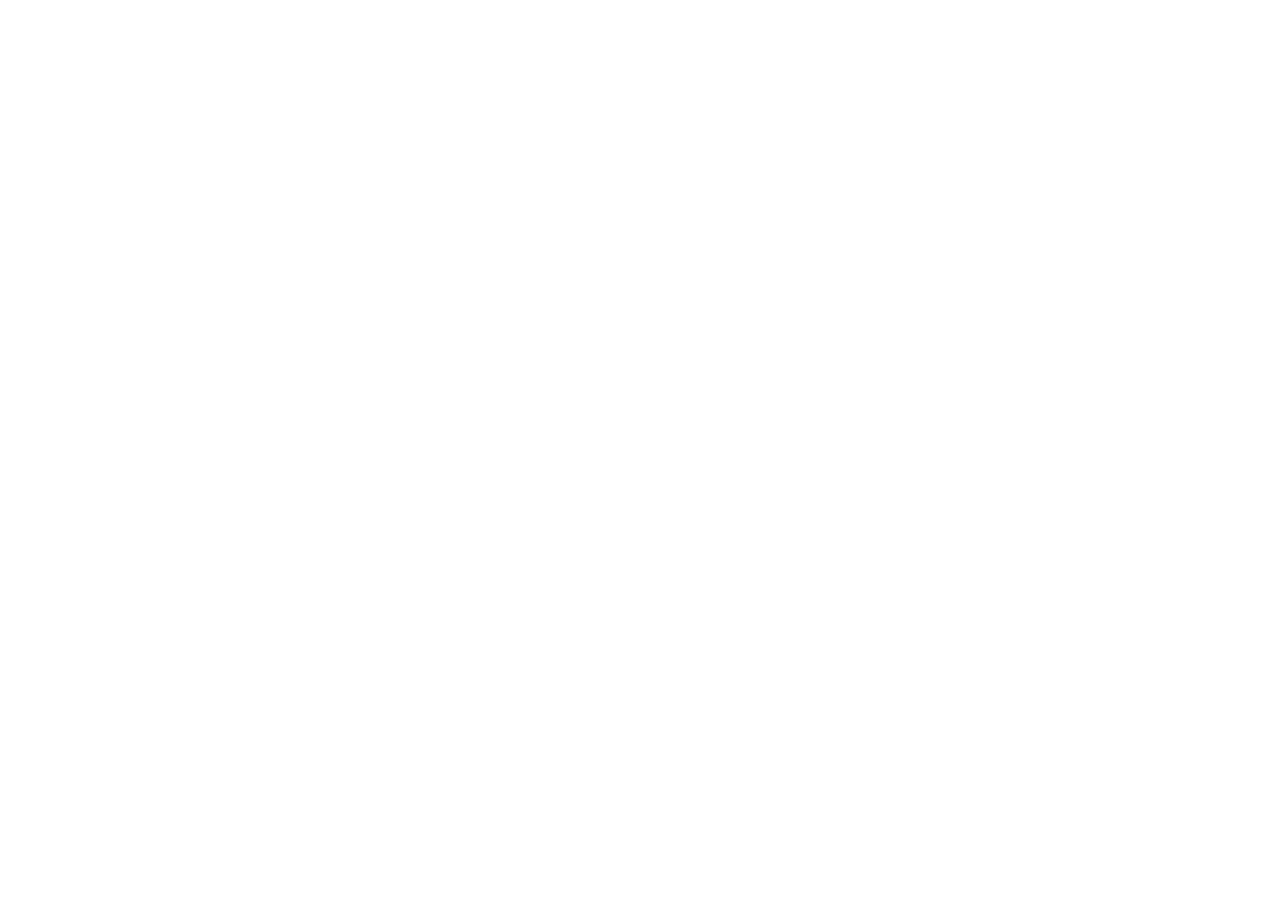
==== index.html @ 14a4708d "inicio de proyecto documentos" ====
<!DOCTYPE html>
<html lang="en">

<head>
    <meta charset="UTF-8">
    <meta http-equiv="X-UA-Compatible" content="IE=edge">
    <meta name="viewport" content="width=device-width, initial-scale=1.0">
    <title>Document</title>

    <link rel="stylesheet" href="css/normalize.css">
    <link rel="preconnect" href="https://fonts.gstatic.com">
    <link href="https://fonts.googleapis.com/css2?family=Staatliches&display=swap" rel="stylesheet">
    <link rel="stylesheet" href="css/estilos.css">
    
</head>

<body>

</body>

</html>
---- css/estilos.css ----
html{
    font-family: 'Staatliches', cursive;
}
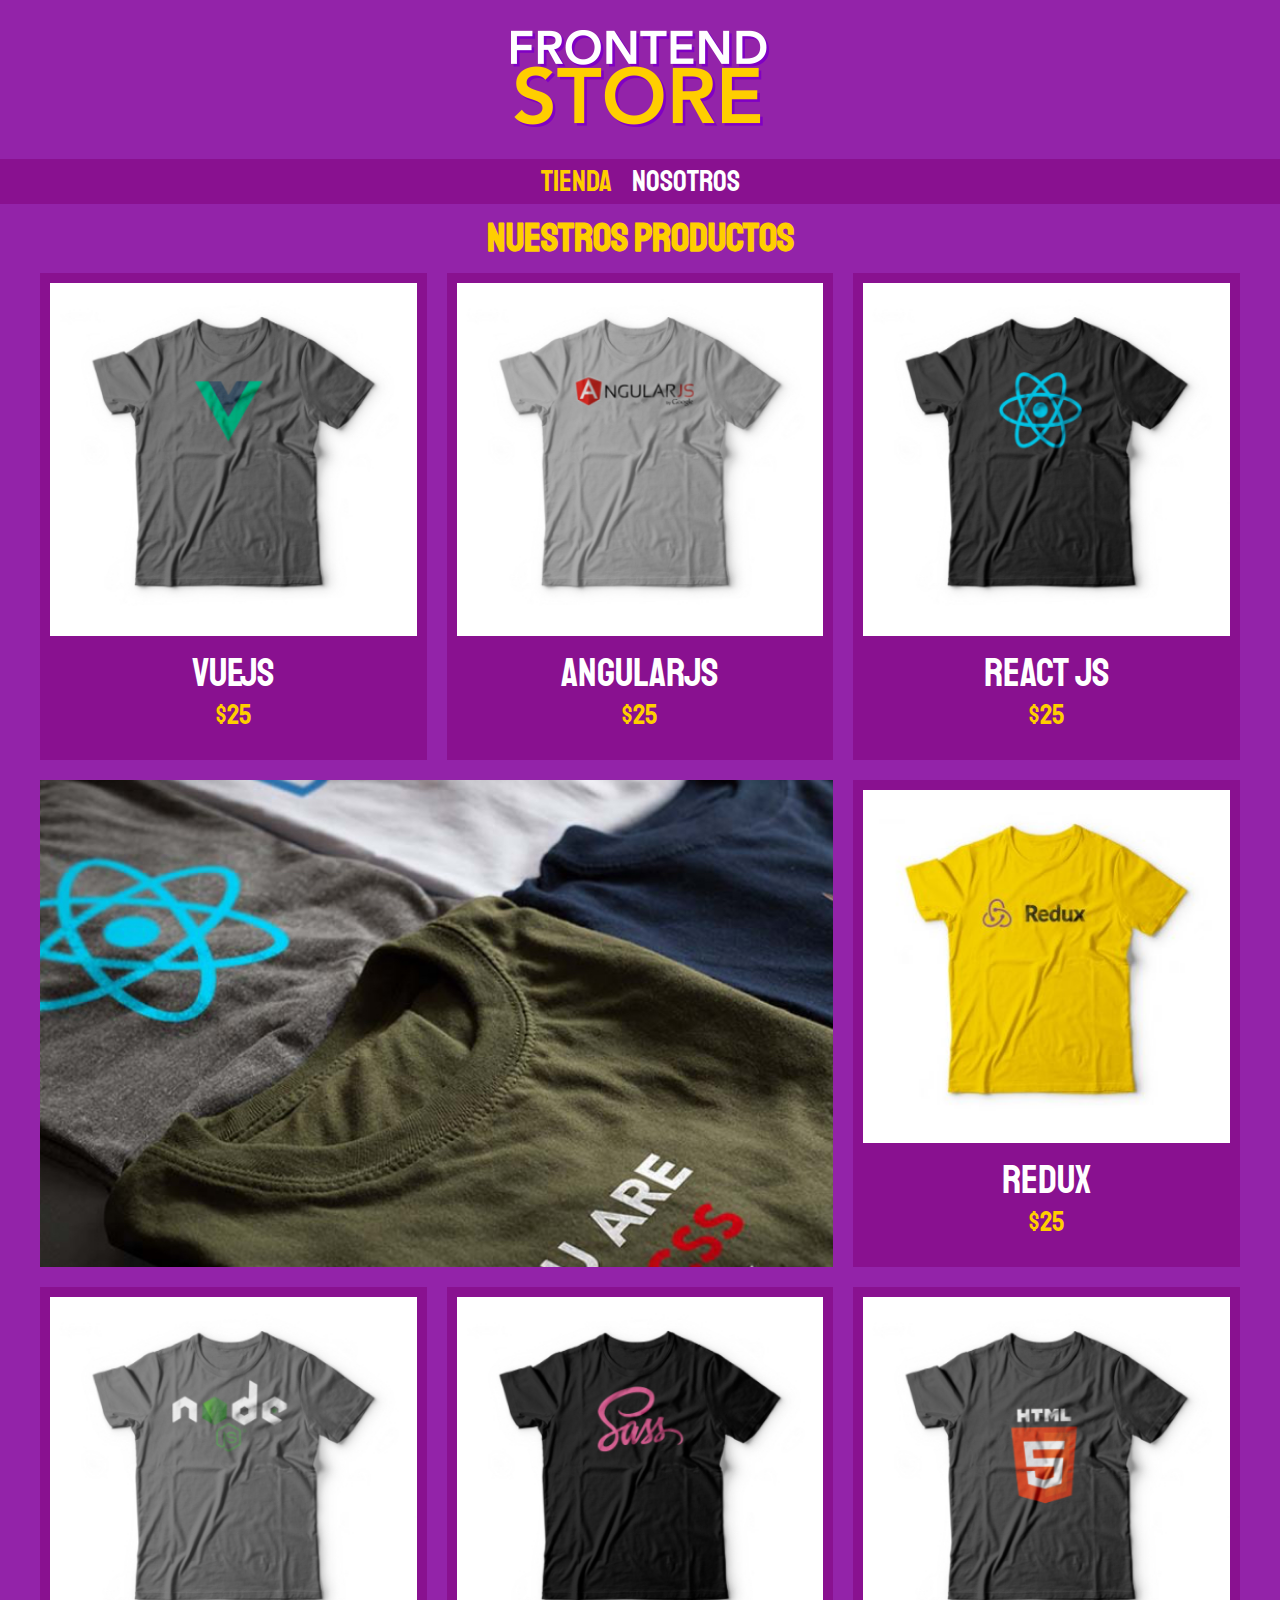
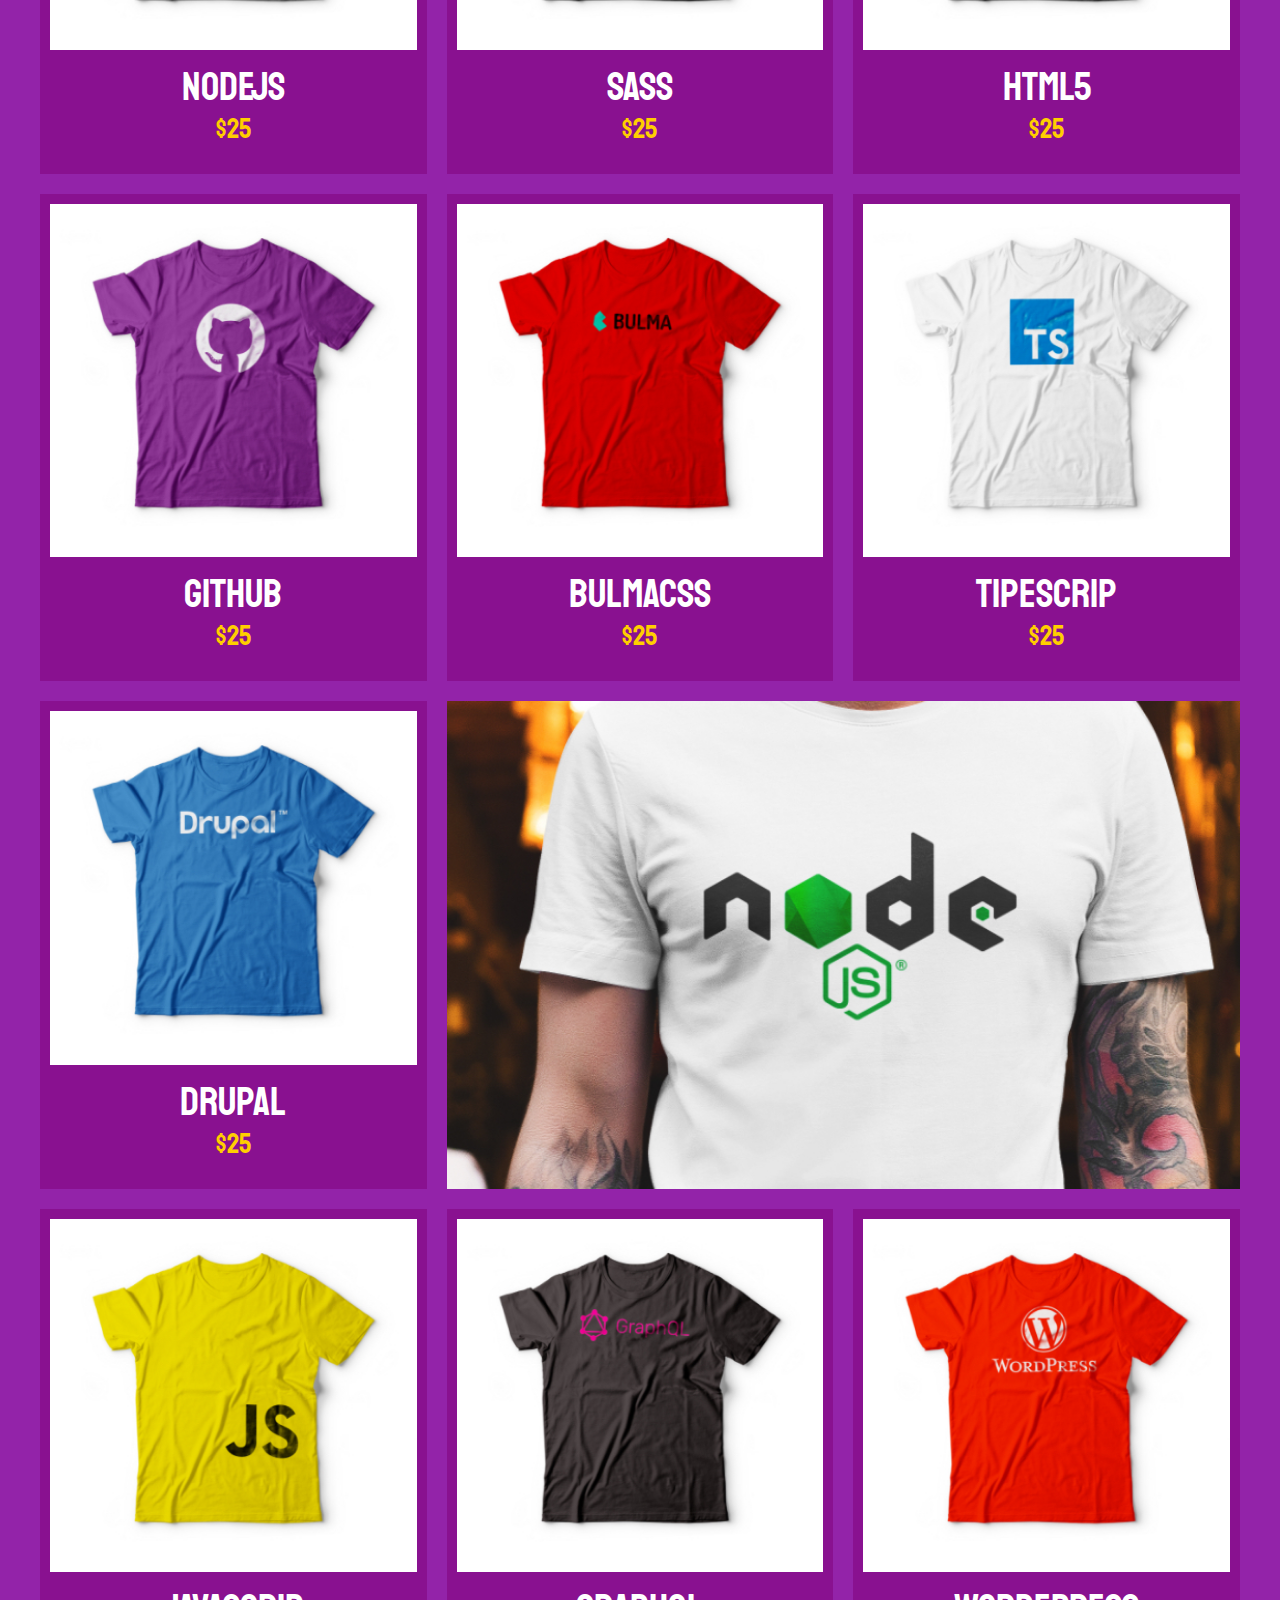
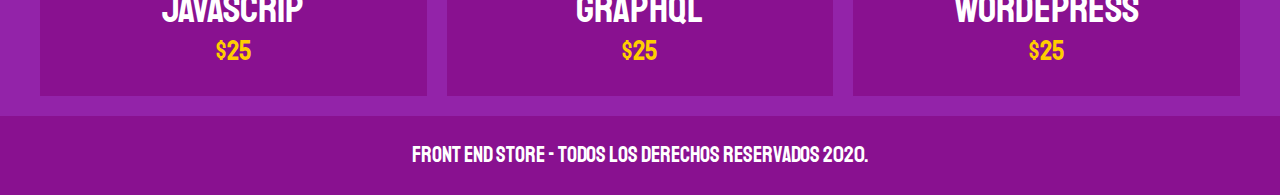
==== commit 0027831b: "creacion de los productos en modo responsivo" ====
--- a/index.html
+++ b/index.html
@@ -5,17 +5,214 @@
     <meta charset="UTF-8">
     <meta http-equiv="X-UA-Compatible" content="IE=edge">
     <meta name="viewport" content="width=device-width, initial-scale=1.0">
-    <title>Document</title>
+    <title>frontStore</title>
 
     <link rel="stylesheet" href="css/normalize.css">
     <link rel="preconnect" href="https://fonts.gstatic.com">
     <link href="https://fonts.googleapis.com/css2?family=Staatliches&display=swap" rel="stylesheet">
     <link rel="stylesheet" href="css/estilos.css">
-    
+
 </head>
 
 <body>
+    <header class="header">
+        <a href="index.html">
+            <img class="header__logo" src="img/logo.png" alt="logotipo">
+        </a>
+    </header>
+
+    <nav class="navegacion">
+        <a class="navegacion__enlace navegacion__enlace--activo" href="index.html">Tienda</a>
+        <a class="navegacion__enlace" href="nosotros.html">Nosotros</a>
+    </nav>
+
+    <main class="contenedor">
+        <h1>Nuestros Productos</h1>
+
+        <div class="grid">
+            <div class="producto">
+                <a href="productos.html">
+                    <img class="producto__imagen" src="img/1.jpg" alt="imagenCamisa">
+
+                    <div class="producto__informacion">
+                        <p class="producto__nombre">VueJS</p>
+                        <p class="producto__precio"> $25</p>
+                    </div>
+                </a>
+            </div>
+            <!--fin de producto -->
+
+            <div class="producto">
+                <a href="productos.html">
+                    <img class="producto__imagen" src="img/2.jpg" alt="imagenCamisa">
+
+                    <div class="producto__informacion">
+                        <p class="producto__nombre">AngularJs</p>
+                        <p class="producto__precio"> $25</p>
+                    </div>
+                </a>
+            </div>
+            <!--fin de producto -->
+
+            <div class="producto">
+                <a href="productos.html">
+                    <img class="producto__imagen" src="img/3.jpg" alt="imagenCamisa">
+
+                    <div class="producto__informacion">
+                        <p class="producto__nombre">React Js</p>
+                        <p class="producto__precio"> $25</p>
+                    </div>
+                </a>
+            </div>
+            <!--fin de producto -->
+
+            <div class="producto">
+                <a href="productos.html">
+                    <img class="producto__imagen" src="img/4.jpg" alt="imagenCamisa">
+
+                    <div class="producto__informacion">
+                        <p class="producto__nombre">Redux</p>
+                        <p class="producto__precio"> $25</p>
+                    </div>
+                </a>
+            </div>
+            <!--fin de producto -->
+
+            <div class="producto">
+                <a href="productos.html">
+                    <img class="producto__imagen" src="img/5.jpg" alt="imagenCamisa">
+
+                    <div class="producto__informacion">
+                        <p class="producto__nombre">NodeJS</p>
+                        <p class="producto__precio"> $25</p>
+                    </div>
+                </a>
+            </div>
+            <!--fin de producto -->
+
+            <div class="producto">
+                <a href="productos.html">
+                    <img class="producto__imagen" src="img/6.jpg" alt="imagenCamisa">
+
+                    <div class="producto__informacion">
+                        <p class="producto__nombre">SASS</p>
+                        <p class="producto__precio"> $25</p>
+                    </div>
+                </a>
+            </div>
+            <!--fin de producto -->
+
+            <div class="producto">
+                <a href="productos.html">
+                    <img class="producto__imagen" src="img/7.jpg" alt="imagenCamisa">
+
+                    <div class="producto__informacion">
+                        <p class="producto__nombre">HTML5</p>
+                        <p class="producto__precio"> $25</p>
+                    </div>
+                </a>
+            </div>
+            <!--fin de producto -->
+
+            <div class="producto">
+                <a href="productos.html">
+                    <img class="producto__imagen" src="img/8.jpg" alt="imagenCamisa">
+
+                    <div class="producto__informacion">
+                        <p class="producto__nombre">GitHub</p>
+                        <p class="producto__precio"> $25</p>
+                    </div>
+                </a>
+            </div>
+            <!--fin de producto -->
+
+            <div class="producto">
+                <a href="productos.html">
+                    <img class="producto__imagen" src="img/9.jpg" alt="imagenCamisa">
+
+                    <div class="producto__informacion">
+                        <p class="producto__nombre">Bulmacss</p>
+                        <p class="producto__precio"> $25</p>
+                    </div>
+                </a>
+            </div>
+            <!--fin de producto -->
+
+            <div class="producto">
+                <a href="productos.html">
+                    <img class="producto__imagen" src="img/10.jpg" alt="imagenCamisa">
+
+                    <div class="producto__informacion">
+                        <p class="producto__nombre">TipeScrip</p>
+                        <p class="producto__precio"> $25</p>
+                    </div>
+                </a>
+            </div>
+            <!--fin de producto -->
+
+            <div class="producto">
+                <a href="productos.html">
+                    <img class="producto__imagen" src="img/11.jpg" alt="imagenCamisa">
+
+                    <div class="producto__informacion">
+                        <p class="producto__nombre">Drupal</p>
+                        <p class="producto__precio"> $25</p>
+                    </div>
+                </a>
+            </div>
+            <!--fin de producto -->
+
+            <div class="producto">
+                <a href="productos.html">
+                    <img class="producto__imagen" src="img/12.jpg" alt="imagenCamisa">
+
+                    <div class="producto__informacion">
+                        <p class="producto__nombre">JavaScrip</p>
+                        <p class="producto__precio"> $25</p>
+                    </div>
+                </a>
+            </div>
+            <!--fin de producto -->
+
+            <div class="producto">
+                <a href="productos.html">
+                    <img class="producto__imagen" src="img/13.jpg" alt="imagenCamisa">
+
+                    <div class="producto__informacion">
+                        <p class="producto__nombre">GraphQL</p>
+                        <p class="producto__precio"> $25</p>
+                    </div>
+                </a>
+            </div>
+            <!--fin de producto -->
+
+            <div class="producto">
+                <a href="productos.html">
+                    <img class="producto__imagen" src="img/14.jpg" alt="imagenCamisa">
+
+                    <div class="producto__informacion">
+                        <p class="producto__nombre">WordePRESS</p>
+                        <p class="producto__precio"> $25</p>
+                    </div>
+                </a>
+            </div>
+            <!--fin de producto -->
+
+            <div class="grafico grafico--camisas"></div>
+            <div class="grafico grafico--node"></div>
+
+
+        </div>
+
+
+    </main>
+
+    <footer class="footer">
+        <p class="footer__texto">Front End Store - Todos los derechos Reservados 2020.</p>
+    </footer>
 
 </body>
 
+
+
 </html>--- a/css/estilos.css
+++ b/css/estilos.css
@@ -1,3 +1,228 @@
-html{
-    font-family: 'Staatliches', cursive;
+:root {
+    --primario: #9323A9;
+    --primarioOscuro: #891190;
+    --secundario: #ffce00;
+    --secundarioOscuro: rgb(233, 287, 2);
+    --blanco: #fff;
+    --negro: #000;
+
+    --fuentePrincipal: 'Staatliches', cursive;
+}
+
+
+html {
+    box-sizing: border-box;
+    font-size: 62.5%;
+}
+
+*,
+*:before,
+*:after {
+    box-sizing: inherit;
+}
+
+/* globales */
+
+body {
+    background-color: var(--primario);
+    font-size: 1.6rem;
+    line-height: 1.5rem;
+}
+
+p {
+    font-size: 1.8rem;
+    font-family: Arial, Helvetica, sans-serif;
+    color: var(--blanco);
+}
+
+a {
+    text-decoration: none;
+}
+
+img {
+    max-width: 100%;
+}
+
+.contenedor {
+    max-width: 120rem;
+    margin: 0 auto;
+}
+
+h1,
+h2,
+h3 {
+    text-align: center;
+    color: var(--secundario);
+    font-family: var(--fuentePrincipal);
+}
+
+h1 {
+    font-size: 4rem;
+}
+
+h2 {
+    font-size: 3.2rem;
+}
+
+h3 {
+    font-size: 2.4rem;
+}
+
+/* header  */
+.header {
+    display: flex;
+    justify-content: center;
+}
+
+.header__logo {
+    margin: 3rem 0;
+}
+
+/* footer  */
+
+.footer {
+    background-color: var(--primarioOscuro);
+    padding: 1rem 0;
+    margin-top: 2rem;
+
+}
+
+.footer__texto {
+    font-family: var(--fuentePrincipal);
+    text-align: center;
+    font-size: 2.2rem;
+
+}
+
+/* navegacion */
+.navegacion {
+    background-color: var(--primarioOscuro);
+    padding: 1.5rem 0;
+    display: flex;
+    justify-content: center;
+    /* gap: 3rem; forma de separacion nueva..no la soporta todos los navegadores */
+}
+
+.navegacion__enlace {
+    font-family: var(--fuentePrincipal);
+    color: var(--blanco);
+    font-size: 3rem;
+    margin-right: 2rem;
+
+}
+
+.navegacion__enlace:last-of-type {
+    margin-right: 0;
+}
+
+.navegacion__enlace--activo,
+.navegacion__enlace:hover {
+    color: var(--secundario);
+}
+
+/* grid  */
+
+.grid {
+    display: grid;
+    grid-template-columns: 1fr;
+    gap: 2rem;
+
+}
+
+@media(min-width:500px) {
+    .grid {
+        grid-template-columns: repeat(2, 1fr);
+    }
+
+}
+
+
+@media(min-width:768px) {
+    .grid {
+
+        grid-template-columns: repeat(3, 1fr);
+
+    }
+}
+
+/* productos  */
+.producto {
+    background-color: var(--primarioOscuro);
+    padding: 1rem;
+
+}
+
+.producto__imagen {
+    width: 100%;
+
+}
+
+.producto__informacion {}
+
+.producto__nombre {
+    font-size: 4rem;
+
+}
+
+.producto__precio {
+    font-size: 2.8rem;
+    color: var(--secundario);
+
+}
+
+.producto__nombre,
+.producto__precio {
+    text-align: center;
+    font-family: var(--fuentePrincipal);
+    margin: 3rem 0;
+    line-height: 1.1rem;
+}
+
+/* graficos  */
+
+.grafico {
+    min-height: 30rem;
+    background-repeat: no-repeat;
+    background-size: cover;
+
+}
+
+.grafico--camisas {
+    grid-row: 6/7;
+    background-image: url(../img/grafico1.jpg);
+    grid-row: 4/5;
+
+}
+
+.grafico--node {
+    grid-row: 12/13;
+    background-image: url(../img/grafico2.jpg);
+    grid-row: 15/16;
+}
+
+
+
+
+
+@media(min-width:500px) {
+    .grafico--camisas {
+        grid-row: 2/3;
+        grid-column: 1/3;
+    }
+
+    .grafico--node {
+        grid-row: 8/9;
+        grid-column: 1/3;
+    }
+
+
+
+}
+
+@media(min-width:768px){
+    .grafico--node {
+        grid-row: 5/6;
+        grid-column: 2/4;
+    }
+   
 }